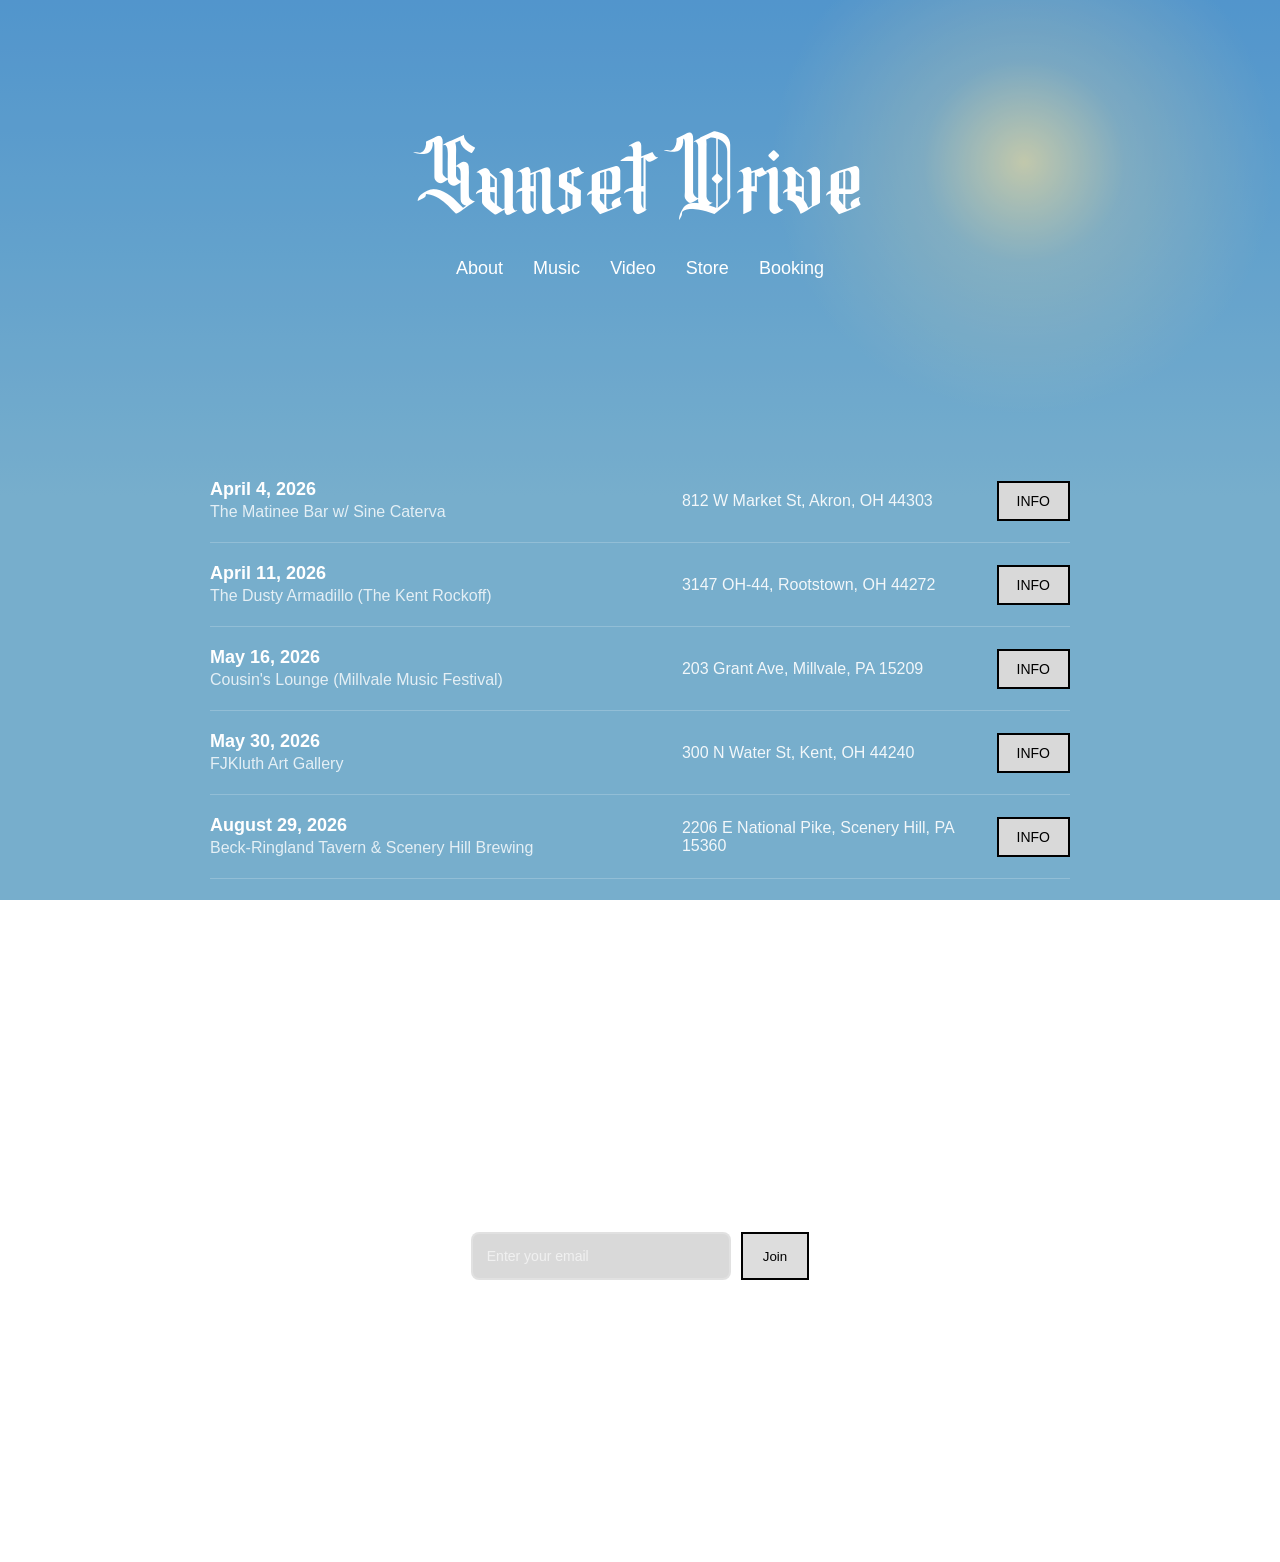
==== index.html @ ea923a07 "Update index.html" ====
<!DOCTYPE html>
<html>
<head>
<meta charset="UTF-8">
<title>Sunset Drive</title>
<link rel="stylesheet" href="style.css">
<link rel="icon" type="image/png" sizes="256x256" href="SD.gif">
<meta name="viewport" content="width=device-width, initial-scale=1.0">
<meta name="format-detection" content="telephone=no, date=no, email=no, address=no">
</head>
<body>
  
 <header class="full">
  <span>Sunset Drive</span>
</header>

<nav class="navbar">
  <div class="nav-links">
    <a href="about.html">About</a>
    <a href="music.html">Music</a>
    <a href="video.html">Video</a>
    <a href="store.html">Store</a>
    <a href="booking.html" class="cta">Booking</a>
  </div>
</nav>

<section class="tour">
  
  <div class="tour-row">
    <div class="tour-date">
      <strong>April 4, 2026</strong>
      <span>The Matinee Bar w/ Sine Caterva</span>
    </div>

    <div class="tour-location">
      812 W Market St, Akron, OH 44303
    </div>

    <div class="tour-action">
      <a href="#"
   class="ticket-link"
   onclick="openModal(this); return false;"
   data-date="April 4, 2026"
   data-venue="Matinee Bar"
   data-location="812 W Market St, Akron, OH 44303"
   data-time="7:00 PM – 10:00 PM"
   data-age="18+"
   data-price="$5 Presale/$10 Door"
   data-link="https://www.eventbrite.com/e/sine-caterva-sunset-drive-live-at-the-matinee-tickets-1984571477713?aff=oddtdtcreator">
   INFO
</a>
    </div>
  </div>

  <div class="tour-row">
    <div class="tour-date">
      <strong>April 11, 2026</strong>
      <span>The Dusty Armadillo (The Kent Rockoff)</span>
    </div>

    <div class="tour-location">
      3147 OH-44, Rootstown, OH 44272
    </div>

    <div class="tour-action">
      <a href="#"
   class="ticket-link"
   onclick="openModal(this); return false;"
   data-date="April 11, 2026"
   data-venue="The Dusty Armadillo (The Kent Rockoff)"
   data-location="3147 OH-44, Rootstown, OH 44272"
   data-time="5:30PM - 11:00PM"
   data-age="18+"
   data-price="$12.95"
   data-link="https://betapidsp.tixoola.com/event/kent-rockoff-c894532c832d4e1799f4b3d94d27f0a4?utm_source=ig&utm_medium=social&utm_content=link_in_bio&fbclid=PAZXh0bgNhZW0CMTEAc3J0YwZhcHBfaWQMMjU2MjgxMDQwNTU4AAGnsn0IHtS8VPF1UQbxtXKYJZAtTHSyVHAogrxuMBeUJrN944X7bFe7y5ySusY_aem_JB5yhEQz56ud0-UA1KbO5w">
   INFO
</a>
    </div>
  </div>
  
  <div class="tour-row">
    <div class="tour-date">
      <strong>May 16, 2026</strong>
      <span>Cousin's Lounge (Millvale Music Festival)</span>
    </div>

    <div class="tour-location">
      203 Grant Ave, Millvale, PA 15209
    </div>

    <div class="tour-action">
      <a href="#"
      class="ticket-link"
      onclick="openModal(this); return false;"
      data-date="May 16, 2026"
      data-venue="Cousin's Lounge (Millvale Music Festival)"
      data-location="203 Grant Ave, Millvale, PA 15209"
      data-time="6:00PM - 7:00PM"
      data-age="21+"
      data-price="No Cover"
      data-link="https://www.millvalemusic.org/">
   INFO
</a>
    </div>
  </div>
  
  <div class="tour-row">
    <div class="tour-date">
      <strong>May 30, 2026</strong>
      <span>FJKluth Art Gallery</span>
    </div>

    <div class="tour-location">
      300 N Water St, Kent, OH 44240
    </div>

    <div class="tour-action">
      <a href="#"
      class="ticket-link"
      onclick="openModal(this); return false;"
      data-date="May 30, 2026"
      data-venue="FJKluth Art Gallery"
      data-location="300 N Water St, Kent, OH 44240"
      data-time="7:00PM - 10:00PM"
      data-age="All Ages"
      data-price="No Cover"
      data-link="https://www.instagram.com/fjkluthartgallery/?hl=en">
   INFO
</a>
    </div>
  </div>
  
  <div class="tour-row">
    <div class="tour-date">
      <strong>August 29, 2026</strong>
      <span>Beck-Ringland Tavern & Scenery Hill Brewing</span>
    </div>

    <div class="tour-location">
      2206 E National Pike, Scenery Hill, PA 15360
    </div>

    <div class="tour-action">
      <a href="#"
      class="ticket-link"
      onclick="openModal(this); return false;"
      data-date="August 29, 2026"
      data-venue="Beck-Ringland Tavern & Scenery Hill Brewing"
      data-location="2206 E National Pike, Scenery Hill, PA 15360"
      data-time="7:00PM - 10:00PM"
      data-age="All Ages"
      data-price="No Cover"
      data-link="https://beckringlandtavern.com/">
   INFO
</a>
    </div>
  </div>
  <!-- Repeat for each show -->
</section>

<footer class="site-footer">
  <div class="footer-content">
    <h3>Join the Email List</h3>
    <p>Get updates on shows, new music, and more.</p>

    <form name="email-list" method="POST" data-netlify="true" class="email-form">
  <input type="hidden" name="form-name" value="email-list" />

  <input type="email" name="email" placeholder="Enter your email" required>
  <button type="submit">Join</button>
</form>

    <div id="email-popup" class="form-popup">
  <p>You’re on the list!</p>
</div>
    
    <div class="socials">
  <a href="https://www.facebook.com/profile.php?id=100068593279966" target="_blank" rel="noopener noreferrer">
    <img src="facebook.svg" alt="Facebook">
  </a>

  <a href="https://instagram.com/sunsetdrivve?igshid=YmMyMTA2M2Y=" target="_blank" rel="noopener noreferrer">
    <img src="instagram.svg" alt="Instagram">
  </a>

  <a href="https://www.youtube.com/channel/UCND11zJvUIkS30PATDTd6FA" target="_blank" rel="noopener noreferrer">
    <img src="youtube.svg" alt="YouTube">
  </a>

  <a href="https://www.tiktok.com/@sunset.drivve" target="_blank" rel="noopener noreferrer">
    <img src="tiktok.svg" alt="TikTok">
  </a>
</div>

    <p class="footer-note">© 2026 Sunset Drive</p>
  </div>
</footer>

<div id="ticketModal" class="modal">
  <div class="modal-box">
    <span class="close" onclick="closeModal()">✕</span>

    <div id="modalContent"></div>
  </div>
</div>

<script src="script.js" defer></script>

</body>
</html>
---- style.css ----
:root {
  --text: #ffffff;
  --border: #456a6c;
  --accent: #ff9e57;
  --bg: rgba(10,40,45,.85);
  --gradientBottom: #082c33;
  --gradientTop: #0f3f46;
}

@font-face {
  font-family: 'TrashWax';
  src: url('tw.ttf') format('truetype');
  /* if it's .woff use:
     src: url('TrashWax.woff') format('woff');
  */
}

body::before {
  content: "";
  position: fixed;
  inset: 0;
  z-index: -1;

  background:
    radial-gradient(circle at 80% 18%, rgba(255,255,210,.9) 0%, rgba(255,255,210,.3) 8%, transparent 20%),
    linear-gradient(to bottom,#66baff 0%,#79c8ff 25%,#94d9ff 55%);

  background-size: cover;
  background-repeat: no-repeat;
}

body {
  margin: 0;
  padding: 10px;
  padding-bottom: 100px;
  font-family: 'MS PGothic', Verdana, sans-serif;
  color: var(--text);
  min-height: 100vh;
  overflow-x: hidden;
}

body::after {
  content: "";
  position: fixed;
  inset: 0;
  z-index: -1;

  background: rgba(0, 0, 0, 0.2); /* adjust 0.2–0.4 */
  pointer-events: none;
}

.small { flex: 1 1 9%; }
.large { flex: 1 1 82%; }
.full  { flex: 1 1 100%; }
.half  { flex: 1 1 49%; }

header span {
  position: relative;
  display: block;
  margin-top: clamp(60px, 12vh, 140px);

  font-family: 'TrashWax', cursive;
  letter-spacing: 2px;
  text-align: center;

  color: white;
  
/* ============================  
  text-shadow:
    0 0 10px rgba(168, 168, 168, 0.8),
    0 0 30px rgba(113, 113, 113, 0.8),
    0 0 50px rgba(121, 121, 121, 0.8);
============================ */

}

/* ============================
   MOBILE STACK + ZOOM EFFECT
============================ */

@media (max-width: 768px) {
  /* Stack everything vertically */
  .container {
    display: block;
    max-width: 95%;
    margin: 20px auto;
    padding-bottom: calc(100px + env(safe-area-inset-bottom));
}
  }

  /* Force all layout sections full width */
  .small,
  .large,
  .half,
  .full {
    width: 100%;
    flex: none;
    margin-bottom: 12px;
  }

  /* Slight zoom-in effect */
  body {
    font-size: 1.2rem;
  }

  header span {
  font-family: 'TrashWax', serif;

  font-size: clamp(8rem, 10vw, 9rem); /* 👈 magic line */
  text-align: center;
  color: white;
}


@media (max-width: 700px) {
  .tour-row {
    grid-template-columns: 1fr;
    gap: 10px;
  }

  .tour-action {
    margin-top: 10px;
  }
}


.tour {
  max-width: 900px;
  margin: clamp(120px, 20vh, 220px) auto;
  padding: 0 20px;
  color: white;
}

.tour h2 {
  text-align: center;
  margin-bottom: 40px;
  letter-spacing: 2px;
}

/* Each row */
.tour-row {
  display: grid;
  grid-template-columns: 1.5fr 1fr auto;
  align-items: center;
  padding: 20px 0;
  border-bottom: 1px solid rgba(255,255,255,0.2);
}

/* Left side (date + venue) */
.tour-date strong {
  display: block;
  font-size: 18px;
}

.tour-date span {
  font-size: 16px;
  opacity: 0.8;
}

/* Middle (location) */
.tour-location {
  font-size: 16px;
  opacity: 0.9;
}

/* Right (button) */
.tour-action button {
  background: #ddd;
  color: black;
  border: 2px solid black;
  padding: 10px 18px;
  cursor: pointer;
  font-size: 14px;
  transition: 0.2s;
}

.tour-action button:hover {
  background: black;
  color: white;
}

.site-footer {
  margin-top: 100px;
  padding: 60px 20px;
  text-align: center;
}

.footer-content h3 {
  font-size: 24px;
  margin-bottom: 10px;
  letter-spacing: 2px;
}

.footer-content p {
  opacity: 0.8;
  margin-bottom: 20px;
}

/* Form */
.email-form {
  display: flex;
  justify-content: center;
  gap: 10px;
  margin-top: 20px;
  flex-wrap: wrap;
}

/* INPUT — match booking */
.email-form input {
  padding: 14px;
  width: 260px;
  border-radius: 8px;
  border: 2px solid rgba(255,255,255,0.2);
  background: rgba(0,0,0,0.15);
  color: white;
  font-size: 14px;
}

/* placeholder */
.email-form input::placeholder {
  color: rgba(255,255,255,0.6);
}

/* BUTTON — match your site buttons */
.email-form button {
  padding: 14px 20px;
  border: 2px solid black;
  background: #ddd;
  color: black;
  cursor: pointer;
  transition: 0.2s;
}

/* hover */
.email-form button:hover {
  background: black;
  color: white;
}

.footer-note {
  margin-top: 30px;
  font-size: 12px;
  opacity: 0.6;
}

@media (max-width: 600px) {
  .email-form {
    flex-direction: column;
    align-items: center;
  }

  .email-form input {
    width: 100%;
    max-width: 300px;
  }

  .email-form button {
    width: 100%;
    max-width: 300px;
  }
  .tour-row {
    grid-template-columns: 1fr;
    gap: 12px;
    text-align: center; /* 👈 centers all text */
  }

  .tour-date,
  .tour-location,
  .tour-action {
    justify-self: center; /* 👈 centers each block in grid */
  }

  .tour-action button {
    width: 100%;
    max-width: 250px; /* 👈 keeps it from being too wide */
  }
}

.ticket-btn {
  display: inline-block;
  background: #ddd;
  color: black;
  border: 2px solid black;
  padding: 10px 18px;
  text-decoration: none;
  font-size: 14px;
  transition: 0.2s;
}

.ticket-btn:hover {
  background: black;
  color: white;
}

/* iOS auto-link fix */
a, a:visited, a:hover, a:active {
  text-decoration: none;
}

a[href="tel"],
a[href="mailto"],
a[href="http"] {
  text-decoration: none;
  color: inherit;
}

.socials {
  display: flex;
  justify-content: center;
  gap: 18px;
  margin: 25px 0;
}

.socials a img {
  width: 28px;
  height: 28px;
  filter: brightness(0) invert(1); /* makes icons white */
  opacity: 0.8;
  transition: 0.2s;
}

.socials a img:hover {
  opacity: 1;
  transform: scale(1.1);
}

.modal {
  display: none;
  position: fixed;
  z-index: 9999;
  left: 0;
  top: 0;
  width: 100%;
  height: 100%;
  background: rgba(0,0,0,0.6);
}

.modal-box {
  background: rgba(0,0,0,0.9);
  color: white;
  width: 320px;
  margin: 10% auto;
  padding: 20px;
  border: 2px solid white;
  position: relative;
}

.close {
  position: absolute;
  top: 10px;
  right: 15px;
  cursor: pointer;
  font-size: 18px;
}

.ticket-link {
  display: inline-block;
  padding: 10px 18px;
  border: 2px solid black;
  background-color: #d9d9d9; /* match your button */
  color: black;
  text-decoration: none;
  font-size: 14px;
  font-family: inherit;
  cursor: pointer;
}

/* remove blue/purple link states */
.ticket-link:visited,
.ticket-link:active {
  color: black;
}

/* hover effect (optional but nice) */
.ticket-link:hover {
  background-color: #cfcfcf;
}

.ticket-btn-wrap {
  text-align: center;
  margin-top: 25px;
}

.buy-ticket-btn {
  display: inline-block;
  padding: 14px 28px;
  background: white;
  color: black;
  text-decoration: none;
  font-weight: bold;
  border-radius: 25px;
  font-size: 16px;
  transition: all 0.2s ease;
}

/* hover effect */
.buy-ticket-btn:hover {
  background: #e6e6e6;
  transform: scale(1.05);
}

.navbar {
  width: 100%;
  display: flex;
  justify-content: center;
  margin-top: 10px;
}

.nav-links {
  display: flex;
  gap: 30px;
}

.nav-links a {
  text-decoration: none;
  color: white; /* change if needed */
  font-size: 18px;
  transition: 0.2s ease;
}

.nav-links a:hover {
  color: orange;
}

/* Mobile fix */
@media (max-width: 600px) {

  .nav-links {
    flex-wrap: wrap;          /* allows wrapping */
    justify-content: center;  /* keeps centered */
    gap: 12px;                /* tighter spacing */
  }

  .nav-links a {
    font-size: 16px;          /* slightly smaller text */
  }

}

.music-section {
  max-width: 500px;
  margin: 60px auto;
  text-align: center;
}

.music-links {
  text-align: center;
  margin-top: 30px;
}

.discography {
  max-width: 500px;
  margin: 80px auto;
  text-align: center;
}

.album-grid {
  display: grid;
  grid-template-columns: repeat(2, 1fr);
  gap: 15px;
}

.album-grid img {
  width: 100%;
  border-radius: 8px;
  transition: 0.3s ease;
}

.album-grid img:hover {
  transform: scale(1.05);
  opacity: 0.9;
}

.video-grid-section {
  max-width: 900px;
  margin: 120px auto;   /* centers the whole section */
  padding: 0 16px;
}

.video-grid {
  display: grid;
  grid-template-columns: 1fr;
  gap: 30px;
}

/* THIS is the real centering fix */
.video-item {
  width: 100%;
  margin: 0 auto;   /* 👈 centers each video */
  
  position: relative;
  padding-bottom: 56.25%;
}

.video-item iframe {
  position: absolute;
  width: 100%;
  height: 100%;
  top: 0;
  left: 0;
  border-radius: 9px;
  border: none;
}

@media (min-width: 700px) {
  .video-grid {
    grid-template-columns: repeat(2, 1fr);
  }
}

.about-bio {
  max-width: 800px;
  margin: 80px auto;
  padding: 0 20px;
  text-align: left;
}

.about-bio p {
  max-width: 650px;     /* controls text width */
  margin: 0 auto 22px;  /* centers each paragraph */
  font-size: 16px;
  line-height: 1.75;
  color: #f0f0f0;
}

/* Slight indent feel like editorial text */
.about-bio p:first-of-type {
  margin-top: 10px;
}

/* Optional: make text column feel more "print-like" */
.about-bio {
  letter-spacing: 0.2px;
}


.band-members {
  text-align: center;
  margin: 80px auto;
}

.band-members h2 {
  font-size: 28px;
  margin-bottom: 30px;
}

.member-grid {
  display: grid;
  grid-template-columns: repeat(3, 1fr);
  gap: 20px;                /* tighter */
  max-width: 700px;         /* 👈 THIS is key */
  margin: 40px auto;
}

.member-card {
  cursor: pointer;
  transition: transform 0.2s ease;
}

.member-card img {
  width: 100%;
  height: 180px;       /* 👈 controls size */
  object-fit: cover;   /* 👈 keeps them clean */
  border-radius: 12px;
}

.member-card p {
  margin-top: 10px;
}

.member-card:hover {
  transform: scale(1.05);
}

@media (max-width: 700px) {
  .member-grid {
    grid-template-columns: repeat(2, 1fr);
  }
}

@media (max-width: 500px) {
  .member-grid {
    grid-template-columns: 1fr;
  }
}

/* MODAL */

.modal {
  display: none;
  position: fixed;
  z-index: 1000;
  left: 0;
  top: 0;
  width: 100%;
  height: 100%;
  background: rgba(0,0,0,0.8);
}

.modal-content {
  background: #111;
  color: white;
  margin: 10% auto;
  padding: 20px;
  width: 90%;
  max-width: 500px;
  border-radius: 10px;
  text-align: left;
}

.close-btn {
  float: right;
  font-size: 24px;
  cursor: pointer;
}

.booking-page {
  max-width: 900px;
  margin: 120px auto 80px; /* 👈 more top spacing like tour */
  padding: 0 20px;
}

/* Title */
.booking-page h1 {
  text-align: center;
  font-size: 36px; /* 👈 match your tour section */
  margin-bottom: 20px;
  letter-spacing: 2px;
}

/* Text */
.booking-page p {
  max-width: 650px;
  margin: 0 auto 15px;
  text-align: center;
  line-height: 1.6;
  opacity: 0.9;
}

.booking-contact {
  margin-bottom: 40px;
  font-size: 18px;
}

/* FORM */
.booking-form {
  max-width: 700px;
  margin: 0 auto;
}

.booking-form input,
.booking-form textarea {
  width: 100%;
  padding: 14px;
  border: 2px solid rgba(255,255,255,0.2);
  border-radius: 8px;
  background: rgba(0,0,0,0.15);
  color: white;
  font-size: 14px;
}

/* control spacing cleanly */
.booking-form input,
.booking-form textarea,
.form-row {
  margin-bottom: 15px;
}

/* Placeholder styling */
.booking-form input::placeholder,
.booking-form textarea::placeholder {
  color: rgba(255,255,255,0.6);
}
* {
  box-sizing: border-box;
}
.form-row {
  display: grid;
  grid-template-columns: 1fr 1fr; /* perfectly equal */
  gap: 15px;
  margin-bottom: 15px;
}

/* Button (match your tour buttons) */
.booking-form button {
  width: 100%;
  padding: 14px;
  border: 2px solid black;
  background: #ddd;
  color: black;
  font-size: 14px;
  cursor: pointer;
  transition: 0.2s;
}

.booking-form button:hover {
  background: black;
  color: white;
}

.form-popup {
  position: fixed;
  top: 50%;
  left: 50%;
  transform: translate(-50%, -50%) scale(0.95);

  background: rgba(0, 0, 0, 0.25);
  backdrop-filter: blur(10px);

  color: white;

  padding: 30px 50px;
  border-radius: 16px;

  border: 2px solid rgba(255,255,255,0.2);

  display: none;
  opacity: 0;

  box-shadow: 0 10px 40px rgba(0,0,0,0.3);

  font-size: 18px;
  text-align: center;
  line-height: 1.5;

  z-index: 1000;

  transition: all 0.25s ease;
}

.form-popup.show {
  opacity: 1;
  transform: translate(-50%, -50%) scale(1);
}


.coming-soon {
  height: 80vh;              /* fills most of screen */
  display: flex;
  justify-content: center;   /* horizontal center */
  align-items: center;       /* vertical center */
  
  font-size: 100px;
  color: white;
  letter-spacing: 3px;
  text-align: center;

  font-family: 'TrashWax', serif; /* match your homepage font */
}
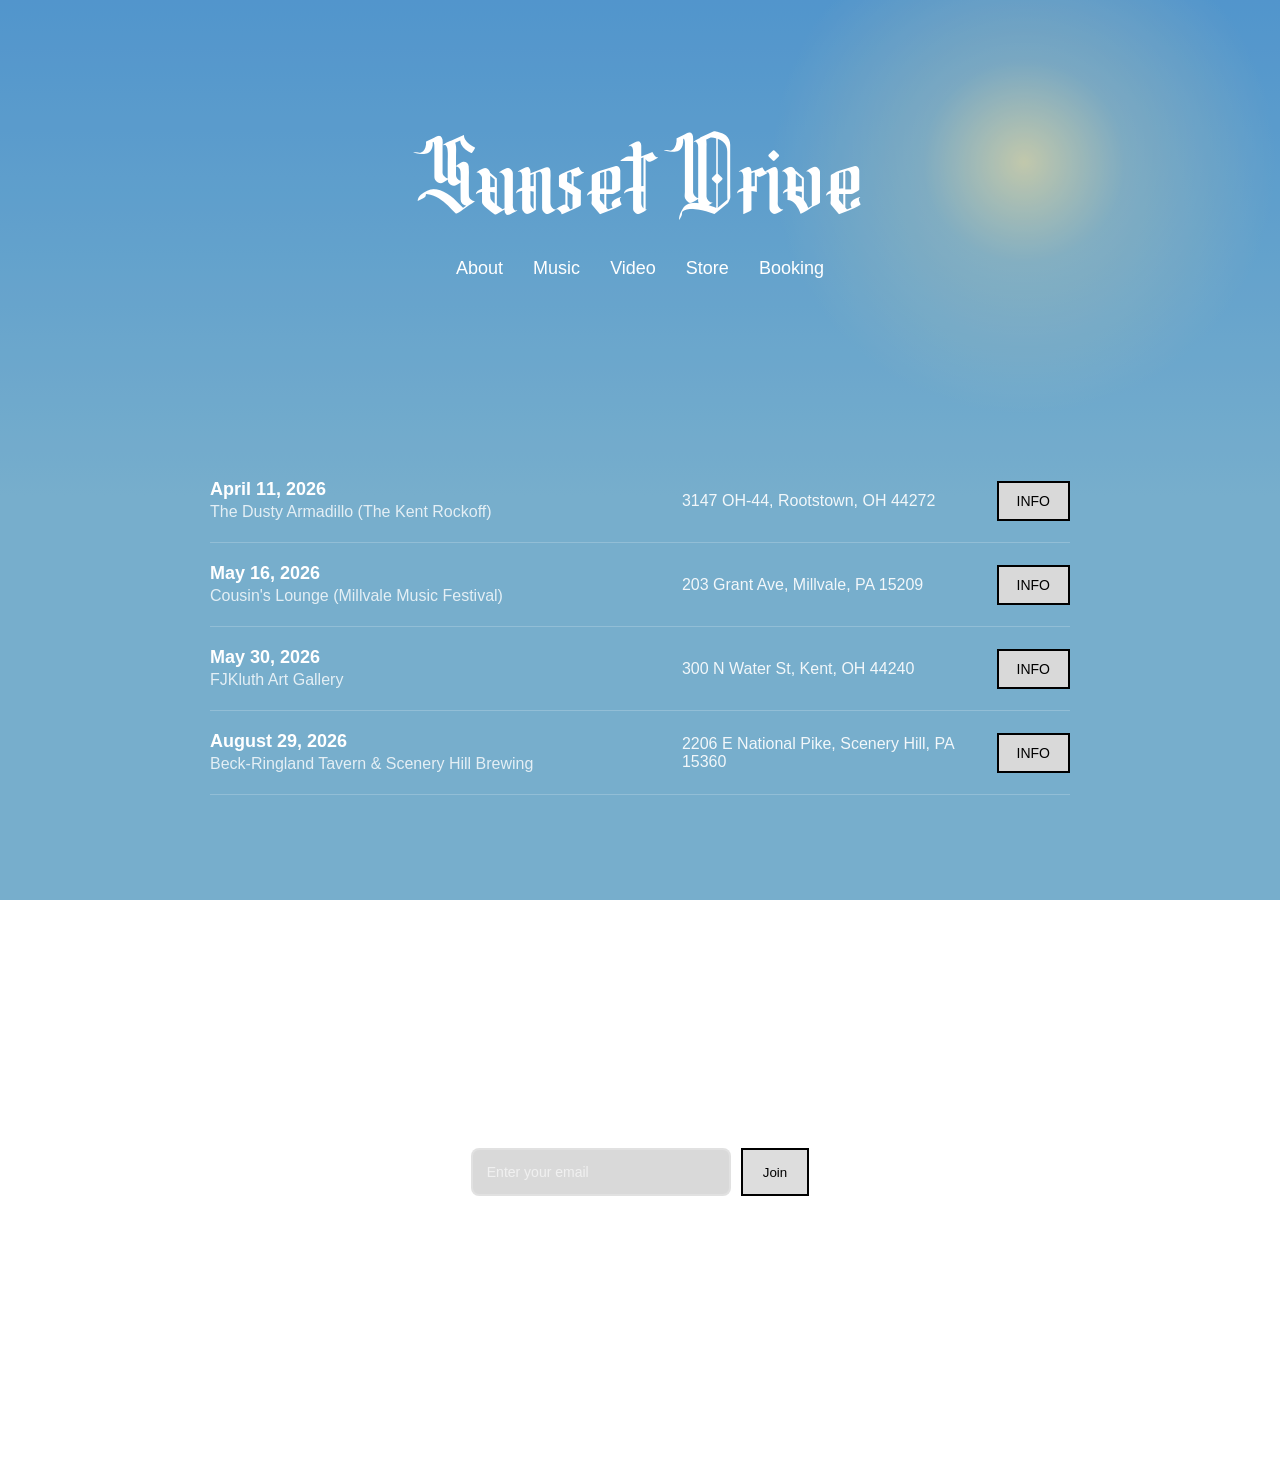
==== commit ed6ce4ac: "Update index.html" ====
--- a/index.html
+++ b/index.html
@@ -25,32 +25,6 @@
 </nav>
 
 <section class="tour">
-  
-  <div class="tour-row">
-    <div class="tour-date">
-      <strong>April 4, 2026</strong>
-      <span>The Matinee Bar w/ Sine Caterva</span>
-    </div>
-
-    <div class="tour-location">
-      812 W Market St, Akron, OH 44303
-    </div>
-
-    <div class="tour-action">
-      <a href="#"
-   class="ticket-link"
-   onclick="openModal(this); return false;"
-   data-date="April 4, 2026"
-   data-venue="Matinee Bar"
-   data-location="812 W Market St, Akron, OH 44303"
-   data-time="7:00 PM – 10:00 PM"
-   data-age="18+"
-   data-price="$5 Presale/$10 Door"
-   data-link="https://www.eventbrite.com/e/sine-caterva-sunset-drive-live-at-the-matinee-tickets-1984571477713?aff=oddtdtcreator">
-   INFO
-</a>
-    </div>
-  </div>
 
   <div class="tour-row">
     <div class="tour-date">
--- a/style.css
+++ b/style.css
@@ -327,22 +327,50 @@
 .modal {
   display: none;
   position: fixed;
+  inset: 0;
   z-index: 9999;
-  left: 0;
-  top: 0;
-  width: 100%;
-  height: 100%;
+
   background: rgba(0,0,0,0.6);
+
+  justify-content: center;
+  align-items: center;
 }
 
 .modal-box {
-  background: rgba(0,0,0,0.9);
-  color: white;
-  width: 320px;
-  margin: 10% auto;
-  padding: 20px;
+  background: rgba(0,0,0,0.95);
+  color: white;
+
+  width: 90%;
+  max-width: 420px;
+
+  padding: 36px 30px;   /* ⬅️ more breathing room */
+
   border: 2px solid white;
   position: relative;
+
+  display: flex;
+  flex-direction: column;
+  gap: 18px;            /* ⬅️ THIS spreads everything out */
+}
+
+.modal-box h2 {
+  margin: 0 0 8px 0;   /* ⬅️ space under date */
+}
+
+.modal-box h3 {
+  margin: 0 0 6px 0;   /* ⬅️ space under venue */
+}
+
+.modal-box p {
+  margin: 0;
+  line-height: 1.6;   /* ⬅️ more readable */
+  opacity: 0.9;
+}
+
+.modal-box hr {
+  margin: 10px 0;
+  border: none;
+  border-top: 1px solid rgba(255,255,255,0.2);
 }
 
 .close {
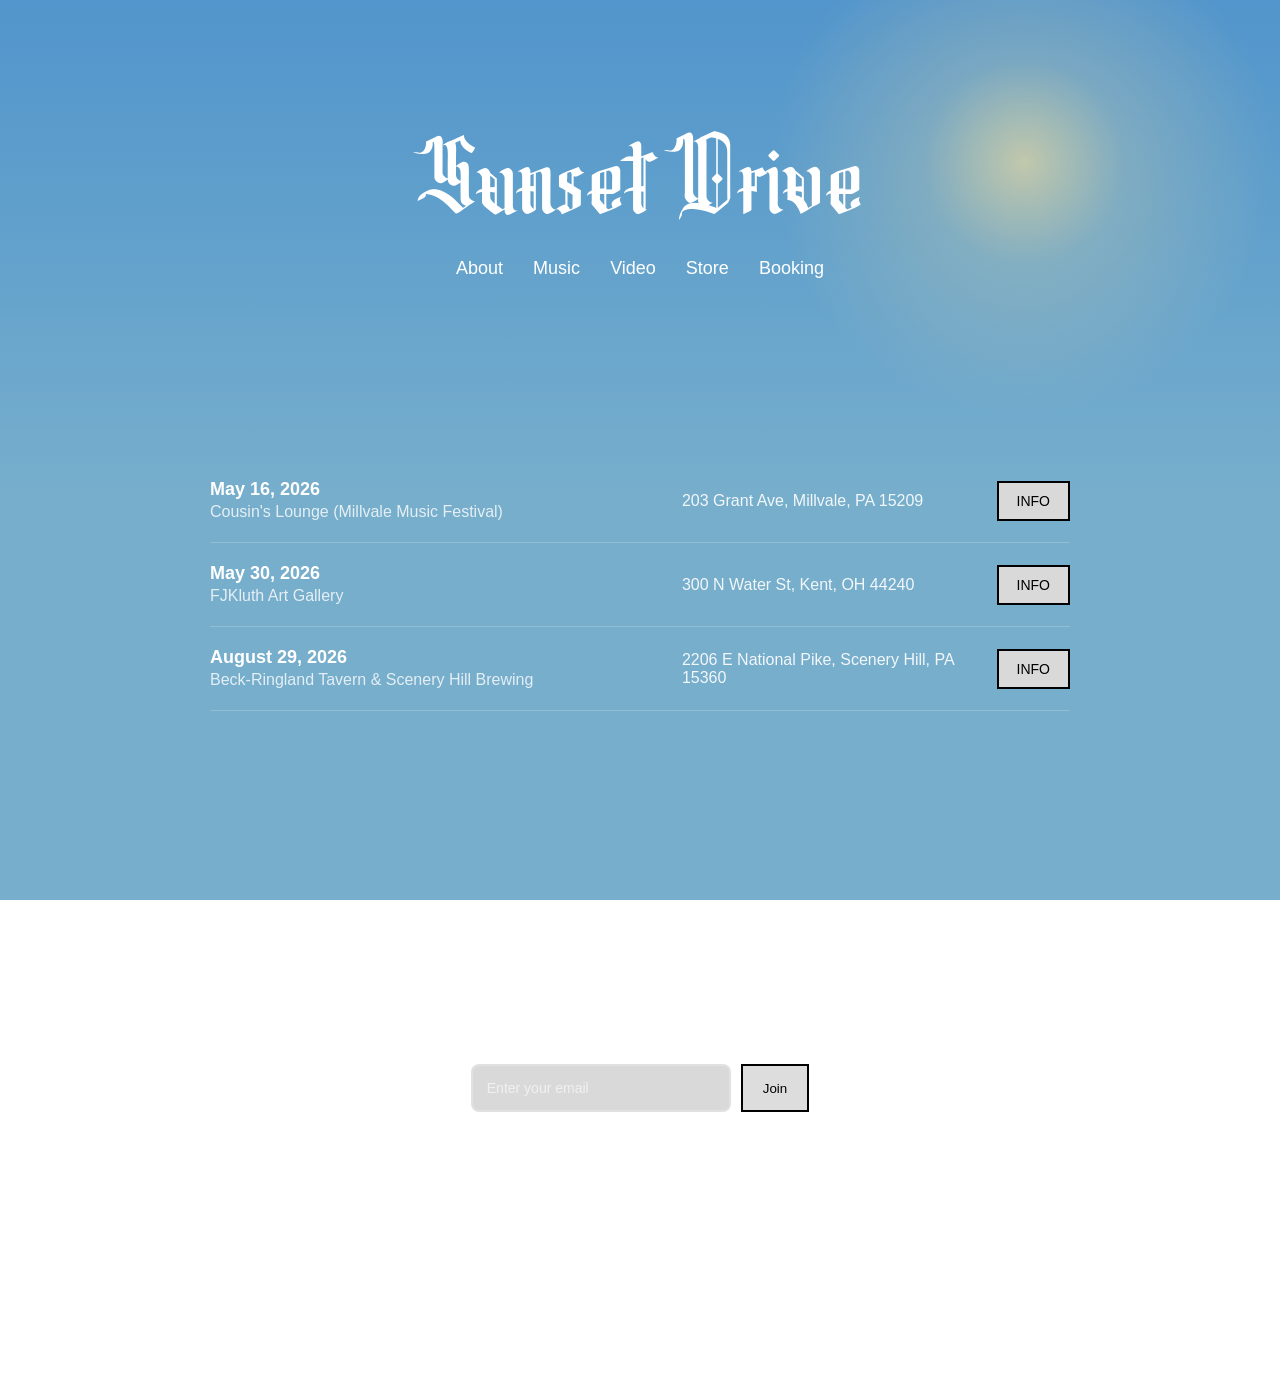
==== commit 81953899: "Update index.html" ====
--- a/index.html
+++ b/index.html
@@ -25,32 +25,6 @@
 </nav>
 
 <section class="tour">
-
-  <div class="tour-row">
-    <div class="tour-date">
-      <strong>April 11, 2026</strong>
-      <span>The Dusty Armadillo (The Kent Rockoff)</span>
-    </div>
-
-    <div class="tour-location">
-      3147 OH-44, Rootstown, OH 44272
-    </div>
-
-    <div class="tour-action">
-      <a href="#"
-   class="ticket-link"
-   onclick="openModal(this); return false;"
-   data-date="April 11, 2026"
-   data-venue="The Dusty Armadillo (The Kent Rockoff)"
-   data-location="3147 OH-44, Rootstown, OH 44272"
-   data-time="5:30PM - 11:00PM"
-   data-age="18+"
-   data-price="$12.95"
-   data-link="https://betapidsp.tixoola.com/event/kent-rockoff-c894532c832d4e1799f4b3d94d27f0a4?utm_source=ig&utm_medium=social&utm_content=link_in_bio&fbclid=PAZXh0bgNhZW0CMTEAc3J0YwZhcHBfaWQMMjU2MjgxMDQwNTU4AAGnsn0IHtS8VPF1UQbxtXKYJZAtTHSyVHAogrxuMBeUJrN944X7bFe7y5ySusY_aem_JB5yhEQz56ud0-UA1KbO5w">
-   INFO
-</a>
-    </div>
-  </div>
   
   <div class="tour-row">
     <div class="tour-date">
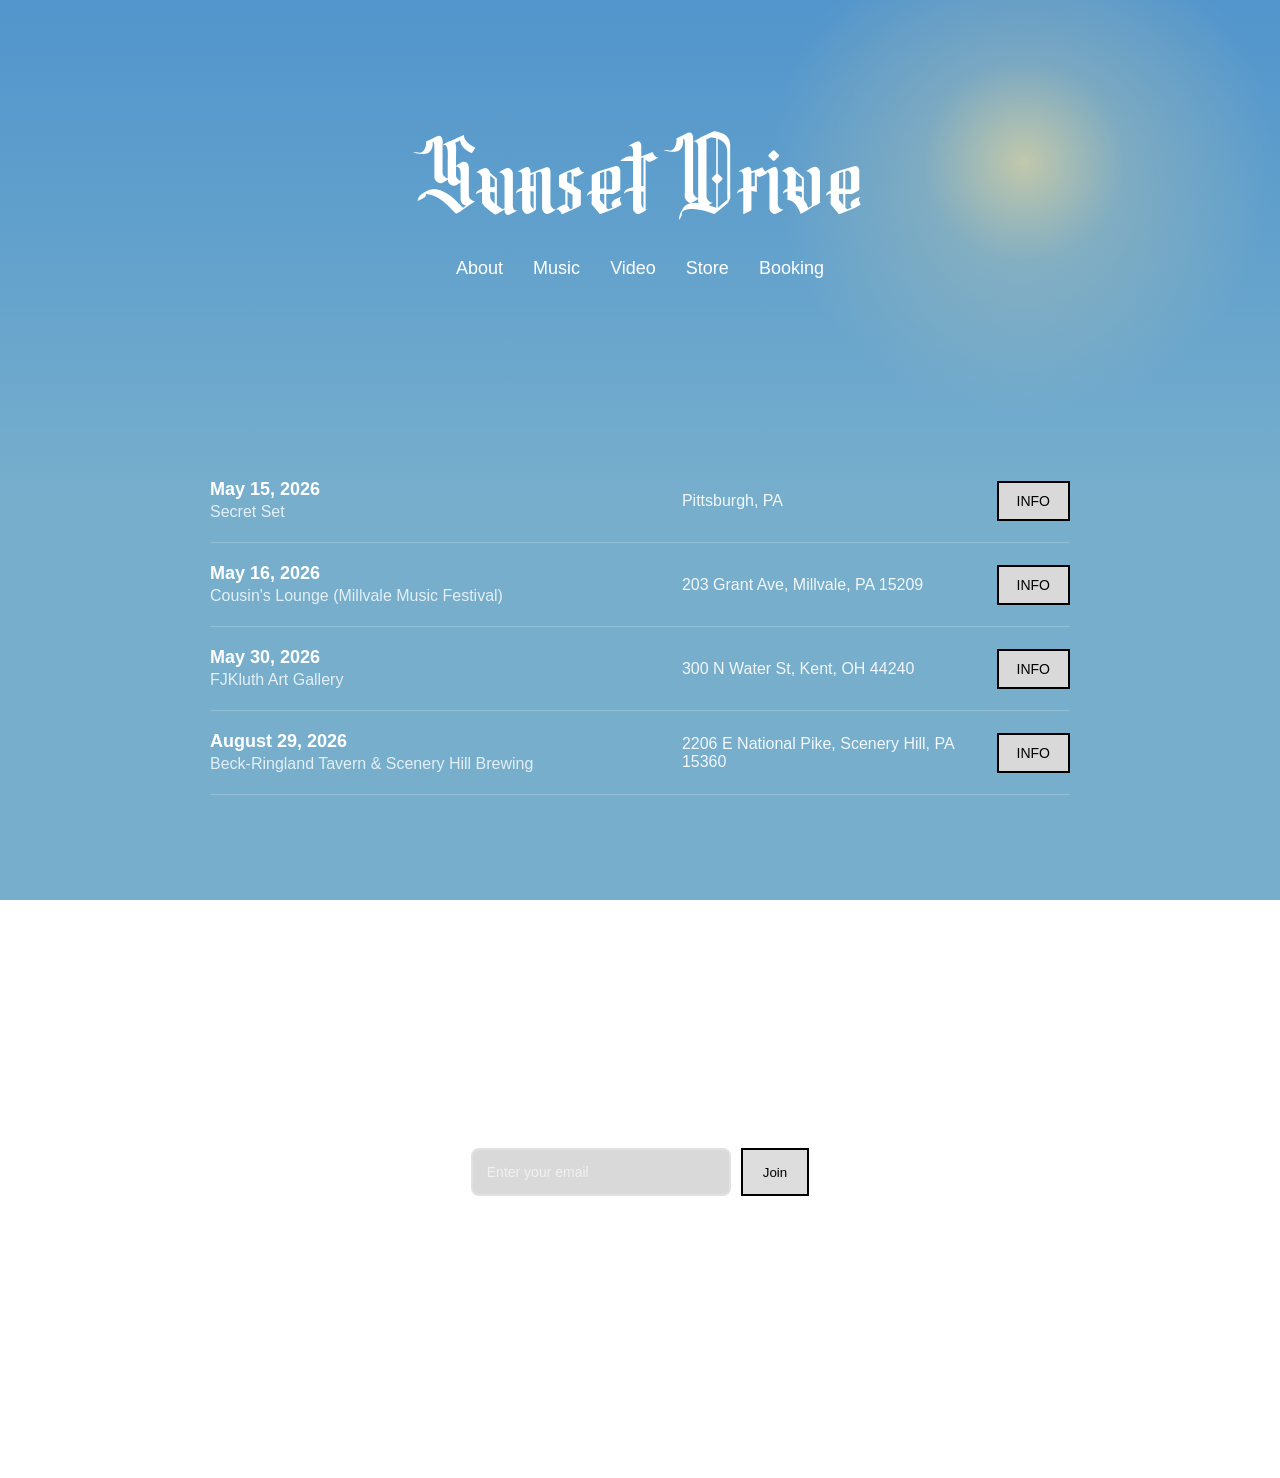
==== commit 7699b38b: "Update index.html" ====
--- a/index.html
+++ b/index.html
@@ -25,6 +25,32 @@
 </nav>
 
 <section class="tour">
+
+<div class="tour-row">
+    <div class="tour-date">
+      <strong>May 15, 2026</strong>
+      <span>Secret Set</span>
+    </div>
+
+    <div class="tour-location">
+      Pittsburgh, PA
+    </div>
+
+    <div class="tour-action">
+      <a href="#"
+      class="ticket-link"
+      onclick="openModal(this); return false;"
+      data-date="May 15, 2026"
+      data-venue="???"
+      data-location="???"
+      data-time="??? - ???"
+      data-age="???"
+      data-price="???"
+      data-link="https://qsociety.neocities.org/">
+   INFO
+</a>
+    </div>
+  </div>
   
   <div class="tour-row">
     <div class="tour-date">
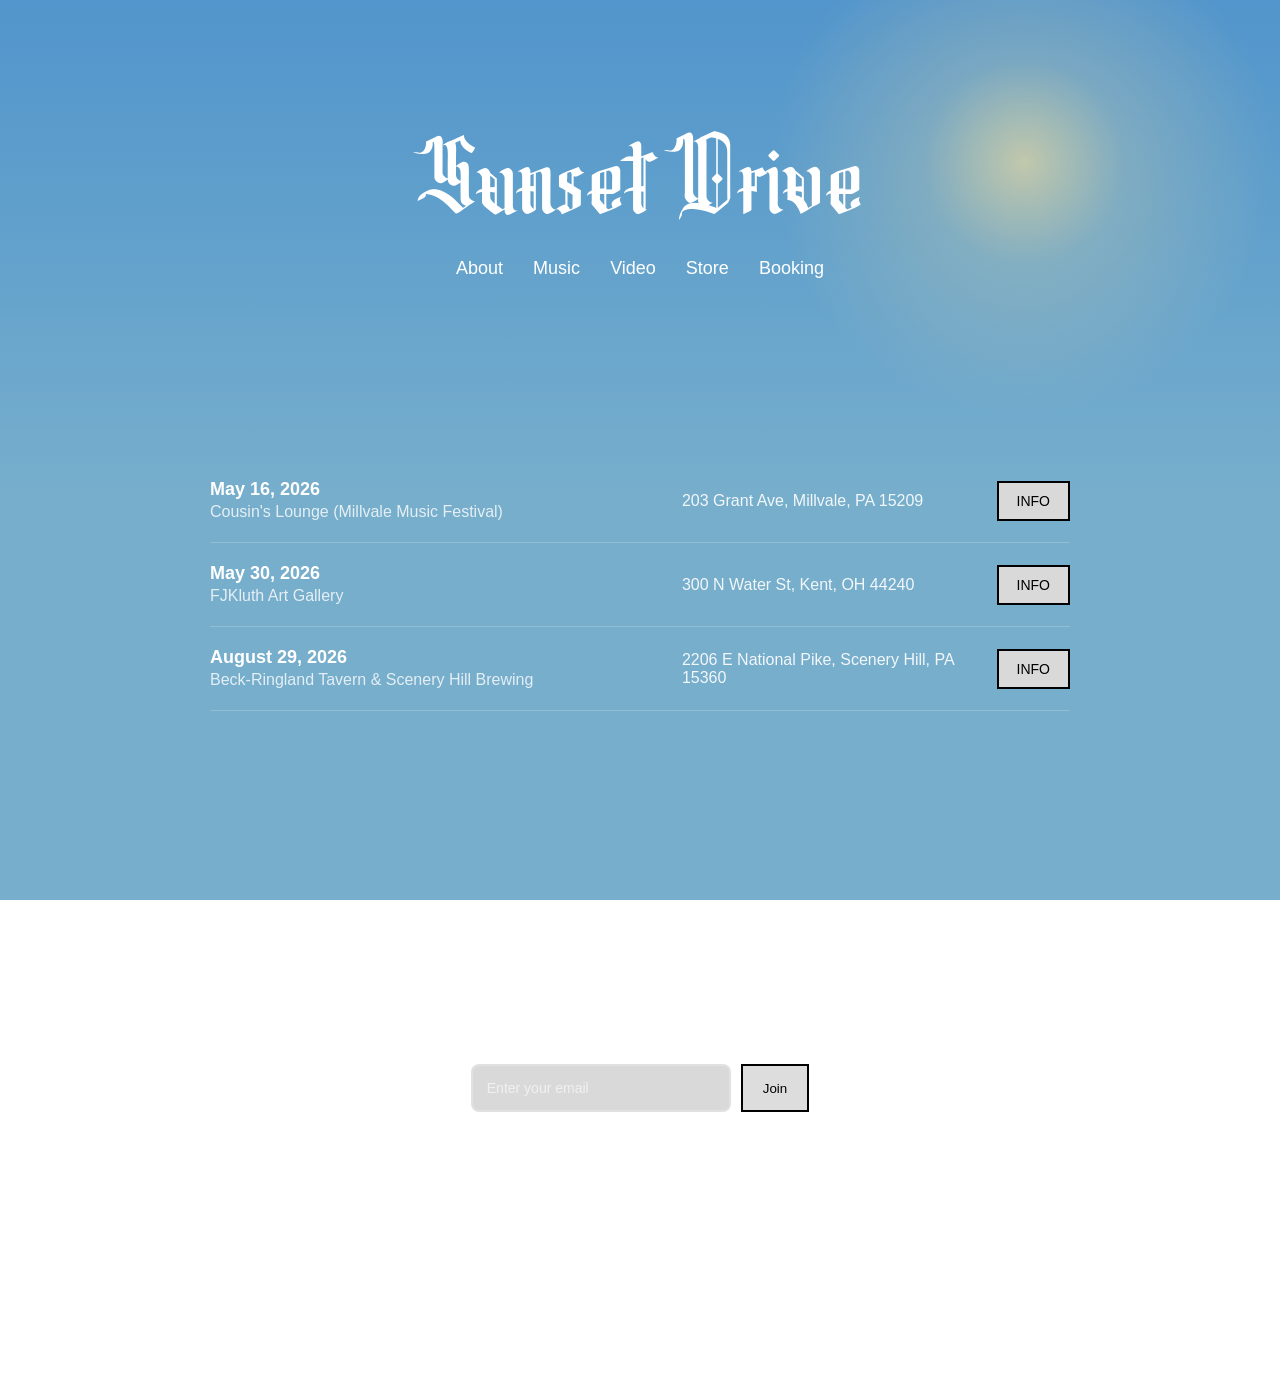
==== commit a871051e: "Update index.html" ====
--- a/index.html
+++ b/index.html
@@ -25,32 +25,6 @@
 </nav>
 
 <section class="tour">
-
-<div class="tour-row">
-    <div class="tour-date">
-      <strong>May 15, 2026</strong>
-      <span>Secret Set</span>
-    </div>
-
-    <div class="tour-location">
-      Pittsburgh, PA
-    </div>
-
-    <div class="tour-action">
-      <a href="#"
-      class="ticket-link"
-      onclick="openModal(this); return false;"
-      data-date="May 15, 2026"
-      data-venue="???"
-      data-location="???"
-      data-time="??? - ???"
-      data-age="???"
-      data-price="???"
-      data-link="https://qsociety.neocities.org/">
-   INFO
-</a>
-    </div>
-  </div>
   
   <div class="tour-row">
     <div class="tour-date">
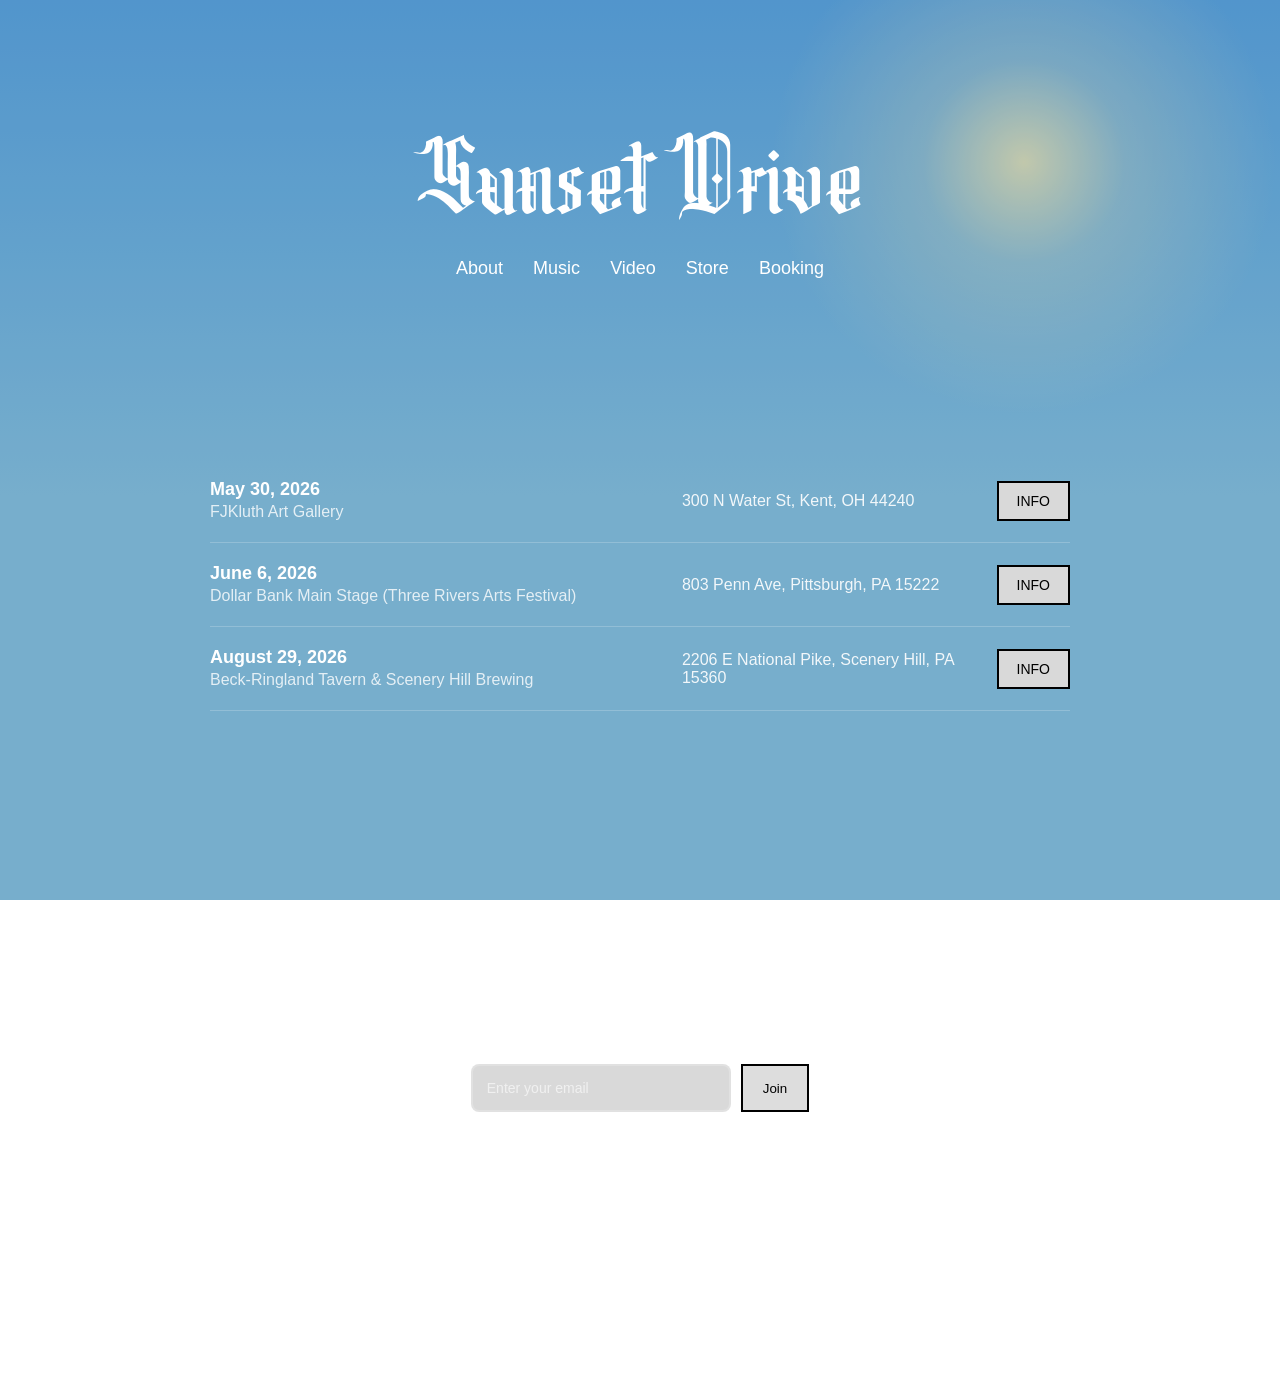
==== commit 4c5d0484: "Update index.html" ====
--- a/index.html
+++ b/index.html
@@ -28,32 +28,6 @@
   
   <div class="tour-row">
     <div class="tour-date">
-      <strong>May 16, 2026</strong>
-      <span>Cousin's Lounge (Millvale Music Festival)</span>
-    </div>
-
-    <div class="tour-location">
-      203 Grant Ave, Millvale, PA 15209
-    </div>
-
-    <div class="tour-action">
-      <a href="#"
-      class="ticket-link"
-      onclick="openModal(this); return false;"
-      data-date="May 16, 2026"
-      data-venue="Cousin's Lounge (Millvale Music Festival)"
-      data-location="203 Grant Ave, Millvale, PA 15209"
-      data-time="6:00PM - 7:00PM"
-      data-age="21+"
-      data-price="No Cover"
-      data-link="https://www.millvalemusic.org/">
-   INFO
-</a>
-    </div>
-  </div>
-  
-  <div class="tour-row">
-    <div class="tour-date">
       <strong>May 30, 2026</strong>
       <span>FJKluth Art Gallery</span>
     </div>
@@ -73,6 +47,32 @@
       data-age="All Ages"
       data-price="No Cover"
       data-link="https://www.instagram.com/fjkluthartgallery/?hl=en">
+   INFO
+</a>
+    </div>
+  </div>
+
+  <div class="tour-row">
+    <div class="tour-date">
+      <strong>June 6, 2026</strong>
+      <span>Dollar Bank Main Stage (Three Rivers Arts Festival)</span>
+    </div>
+
+    <div class="tour-location">
+      803 Penn Ave, Pittsburgh, PA 15222
+    </div>
+
+    <div class="tour-action">
+      <a href="#"
+      class="ticket-link"
+      onclick="openModal(this); return false;"
+      data-date="June 6, 2026"
+      data-venue="Dollar Bank Main Stage (Three Rivers Arts Festival)"
+      data-location="803 Penn Ave, Pittsburgh, PA 15222"
+      data-time="4:00PM - 5:00PM"
+      data-age="All Ages"
+      data-price="No Cover"
+      data-link="https://traf.trustarts.org/events/7263">
    INFO
 </a>
     </div>
